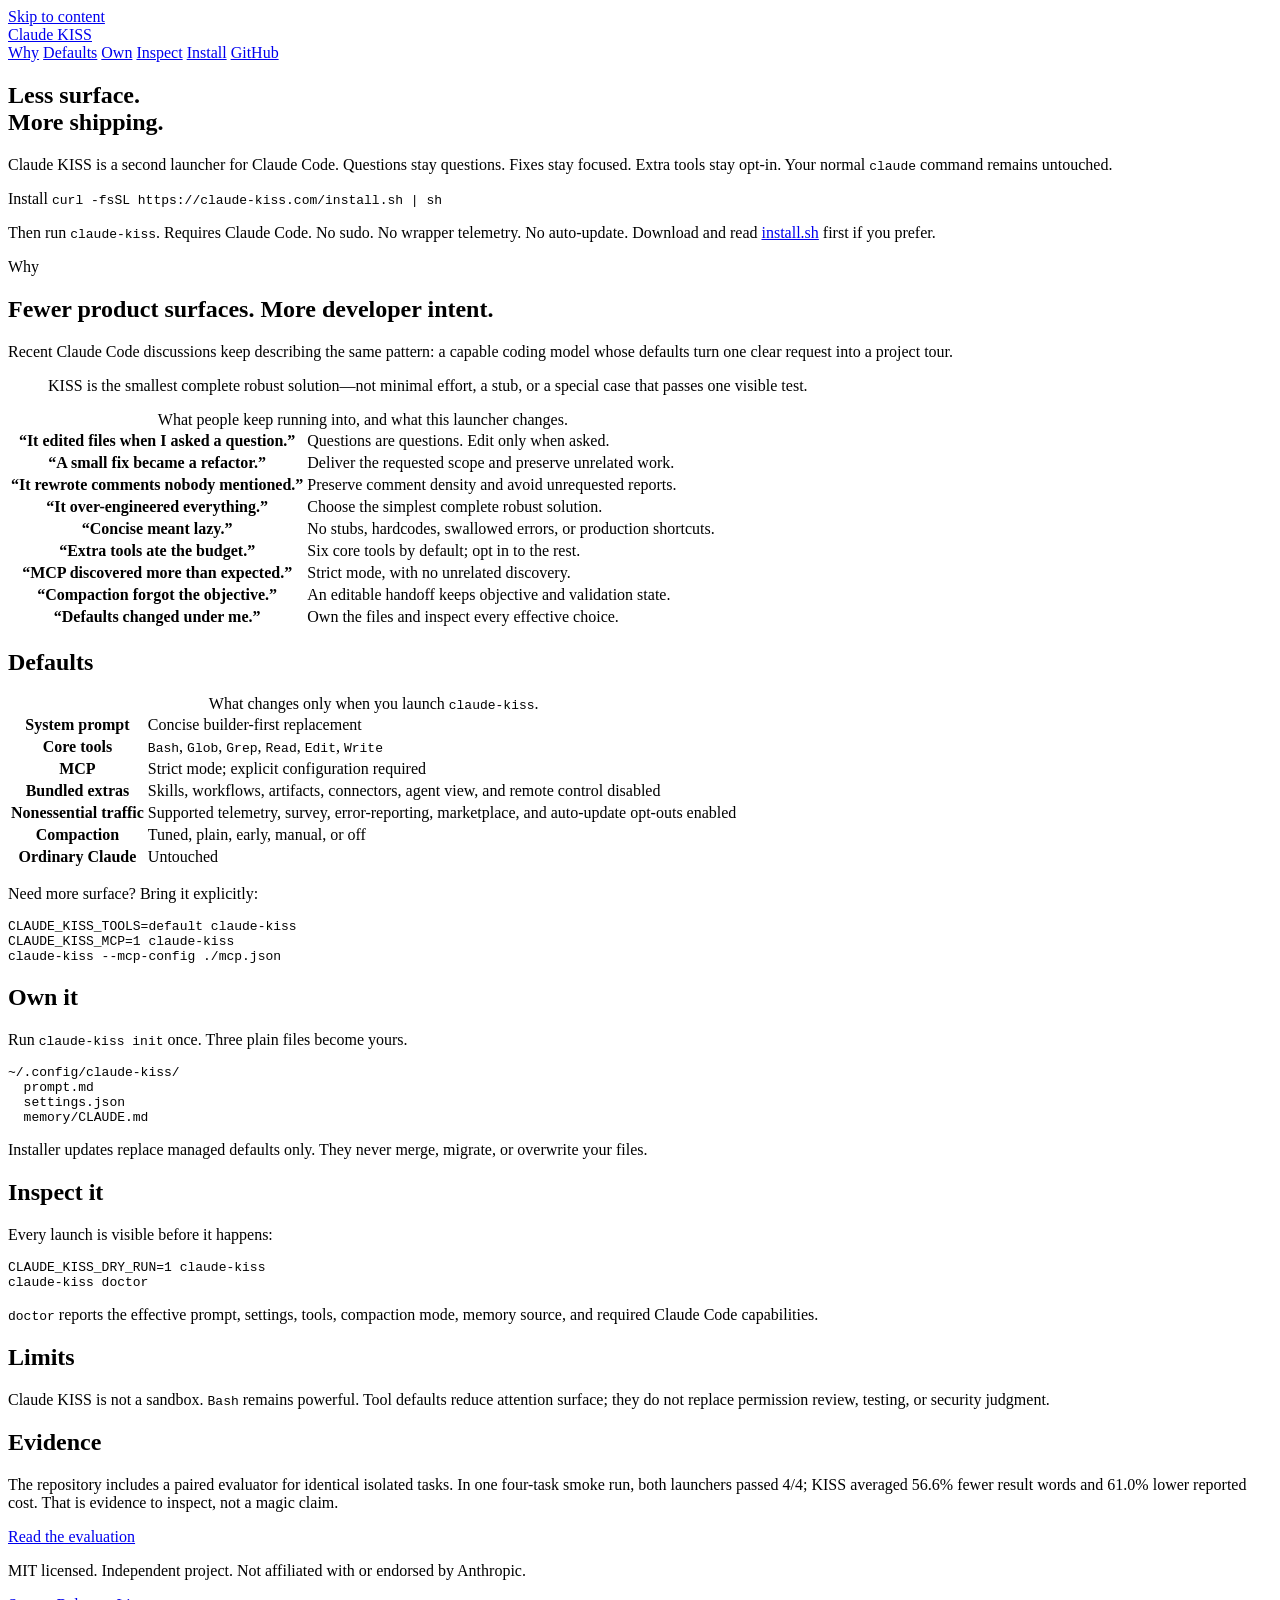
==== public/index.html @ 4e1e72a7 "Split Claude KISS website into its own repository" ====
<!doctype html>
<html lang="en">
<head>
  <meta charset="utf-8">
  <meta name="viewport" content="width=device-width, initial-scale=1">
  <title>Claude KISS — less surface, more shipping</title>
  <meta name="description" content="A transparent second launcher for Claude Code for people tired of scope creep, over-engineering, surprise tools, and vendor noise.">
  <meta name="color-scheme" content="light dark">
  <meta name="theme-color" content="#ffffff">
  <link rel="canonical" href="https://claude-kiss.com/">
  <link rel="icon" href="/favicon.svg" type="image/svg+xml">
  <meta property="og:type" content="website">
  <meta property="og:site_name" content="Claude KISS">
  <meta property="og:title" content="Claude KISS — less surface, more shipping">
  <meta property="og:description" content="Focused coding defaults. Six core tools. Files you own. No vendor noise.">
  <meta property="og:url" content="https://claude-kiss.com/">
  <meta property="og:image" content="https://claude-kiss.com/og.jpg">
  <meta name="twitter:card" content="summary_large_image">
  <meta name="twitter:title" content="Claude KISS — less surface, more shipping">
  <meta name="twitter:description" content="Focused coding defaults. Six core tools. Files you own. No vendor noise.">
  <meta name="twitter:image" content="https://claude-kiss.com/og.jpg">
  <link rel="stylesheet" href="/styles.css">
</head>
<body>
  <a class="skip" href="#main">Skip to content</a>

  <header>
    <a class="wordmark" href="/">Claude&nbsp;KISS</a>
    <nav aria-label="Site">
      <a href="#why">Why</a>
      <a href="#defaults">Defaults</a>
      <a href="#own">Own</a>
      <a href="#inspect">Inspect</a>
      <a href="#install">Install</a>
      <a href="https://github.com/aphoristicartist/claude-kiss">GitHub</a>
    </nav>
  </header>

  <main id="main">
    <section class="hero">
      <h1>Less surface.<br>More shipping.</h1>
      <p>
        Claude KISS is a second launcher for Claude Code. Questions stay questions. Fixes
        stay focused. Extra tools stay opt-in. Your normal <code>claude</code> command
        remains untouched.
      </p>

      <div class="command" id="install">
        <span>Install</span>
        <code>curl -fsSL https://claude-kiss.com/install.sh | sh</code>
      </div>
      <p class="fine">
        Then run <code>claude-kiss</code>. Requires Claude Code. No sudo. No wrapper
        telemetry. No auto-update. Download and read <a href="/install.sh">install.sh</a>
        first if you prefer.
      </p>
    </section>

    <section id="why">
      <p class="label">Why</p>
      <h2>Fewer product surfaces. More developer intent.</h2>
      <p>
        Recent Claude Code discussions keep describing the same pattern: a capable coding
        model whose defaults turn one clear request into a project tour.
      </p>
      <blockquote>
        KISS is the smallest complete robust solution—not minimal effort, a stub, or a
        special case that passes one visible test.
      </blockquote>
      <table>
        <caption>What people keep running into, and what this launcher changes.</caption>
        <tbody>
          <tr><th>“It edited files when I asked a question.”</th><td>Questions are questions. Edit only when asked.</td></tr>
          <tr><th>“A small fix became a refactor.”</th><td>Deliver the requested scope and preserve unrelated work.</td></tr>
          <tr><th>“It rewrote comments nobody mentioned.”</th><td>Preserve comment density and avoid unrequested reports.</td></tr>
          <tr><th>“It over-engineered everything.”</th><td>Choose the simplest complete robust solution.</td></tr>
          <tr><th>“Concise meant lazy.”</th><td>No stubs, hardcodes, swallowed errors, or production shortcuts.</td></tr>
          <tr><th>“Extra tools ate the budget.”</th><td>Six core tools by default; opt in to the rest.</td></tr>
          <tr><th>“MCP discovered more than expected.”</th><td>Strict mode, with no unrelated discovery.</td></tr>
          <tr><th>“Compaction forgot the objective.”</th><td>An editable handoff keeps objective and validation state.</td></tr>
          <tr><th>“Defaults changed under me.”</th><td>Own the files and inspect every effective choice.</td></tr>
        </tbody>
      </table>
    </section>

    <section id="defaults">
      <h2>Defaults</h2>
      <table>
        <caption>What changes only when you launch <code>claude-kiss</code>.</caption>
        <tbody>
          <tr><th>System prompt</th><td>Concise builder-first replacement</td></tr>
          <tr><th>Core tools</th><td><code>Bash</code>, <code>Glob</code>, <code>Grep</code>, <code>Read</code>, <code>Edit</code>, <code>Write</code></td></tr>
          <tr><th>MCP</th><td>Strict mode; explicit configuration required</td></tr>
          <tr><th>Bundled extras</th><td>Skills, workflows, artifacts, connectors, agent view, and remote control disabled</td></tr>
          <tr><th>Nonessential traffic</th><td>Supported telemetry, survey, error-reporting, marketplace, and auto-update opt-outs enabled</td></tr>
          <tr><th>Compaction</th><td>Tuned, plain, early, manual, or off</td></tr>
          <tr><th>Ordinary Claude</th><td>Untouched</td></tr>
        </tbody>
      </table>
      <p>Need more surface? Bring it explicitly:</p>
      <pre><code>CLAUDE_KISS_TOOLS=default claude-kiss
CLAUDE_KISS_MCP=1 claude-kiss
claude-kiss --mcp-config ./mcp.json</code></pre>
    </section>

    <section id="own">
      <h2>Own it</h2>
      <p>Run <code>claude-kiss init</code> once. Three plain files become yours.</p>
      <pre><code>~/.config/claude-kiss/
  prompt.md
  settings.json
  memory/CLAUDE.md</code></pre>
      <p>
        Installer updates replace managed defaults only. They never merge, migrate, or
        overwrite your files.
      </p>
    </section>

    <section id="inspect">
      <h2>Inspect it</h2>
      <p>Every launch is visible before it happens:</p>
      <pre><code>CLAUDE_KISS_DRY_RUN=1 claude-kiss
claude-kiss doctor</code></pre>
      <p>
        <code>doctor</code> reports the effective prompt, settings, tools, compaction mode,
        memory source, and required Claude Code capabilities.
      </p>
    </section>

    <section id="limits">
      <h2>Limits</h2>
      <p>
        Claude KISS is not a sandbox. <code>Bash</code> remains powerful. Tool defaults
        reduce attention surface; they do not replace permission review, testing, or
        security judgment.
      </p>
    </section>

    <section id="evidence">
      <h2>Evidence</h2>
      <p>
        The repository includes a paired evaluator for identical isolated tasks. In one
        four-task smoke run, both launchers passed 4/4; KISS averaged 56.6% fewer result
        words and 61.0% lower reported cost. That is evidence to inspect, not a magic
        claim.
      </p>
      <p><a href="https://github.com/aphoristicartist/claude-kiss/blob/main/evals/RESULTS.md">Read the evaluation</a></p>
    </section>
  </main>

  <footer>
    <p>MIT licensed. Independent project. Not affiliated with or endorsed by Anthropic.</p>
    <nav aria-label="Footer">
      <a href="https://github.com/aphoristicartist/claude-kiss">Source</a>
      <a href="https://github.com/aphoristicartist/claude-kiss/releases">Releases</a>
      <a href="https://github.com/aphoristicartist/claude-kiss/blob/main/LICENSE">License</a>
    </nav>
  </footer>
</body>
</html>
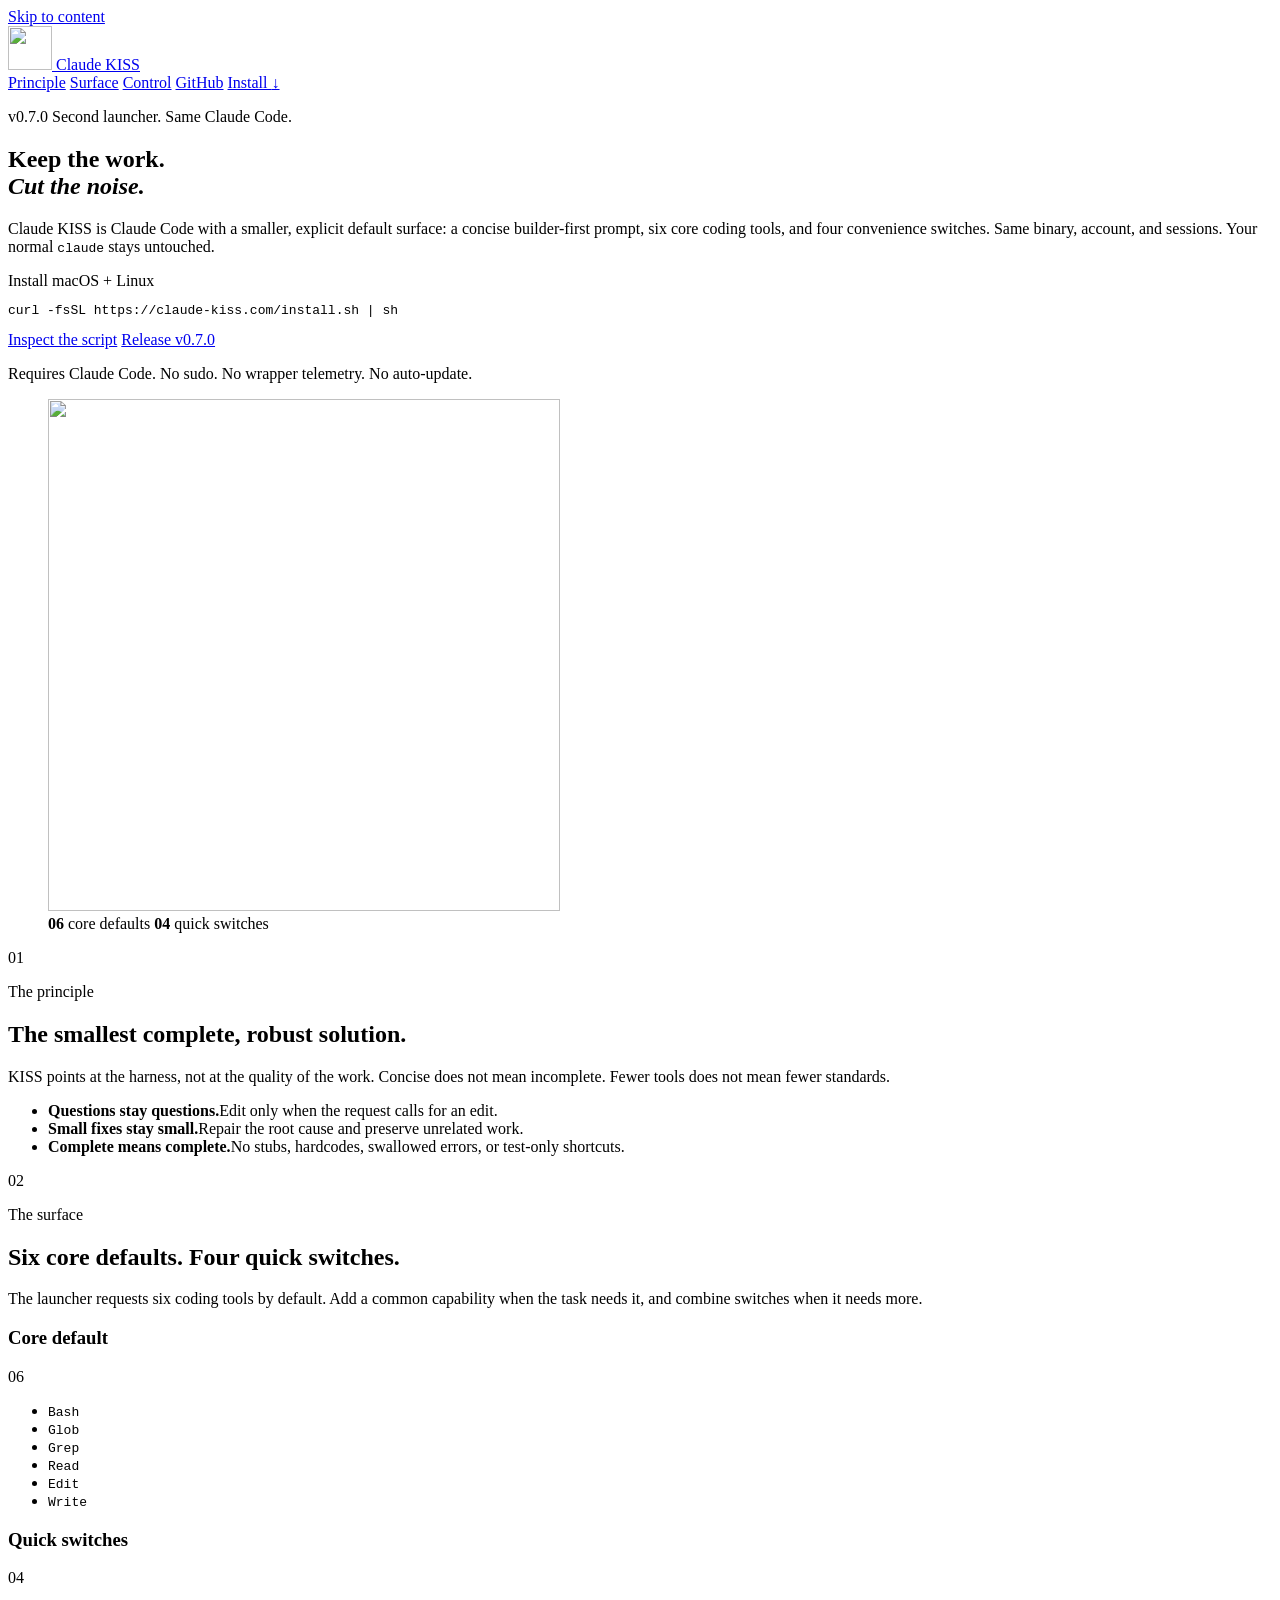
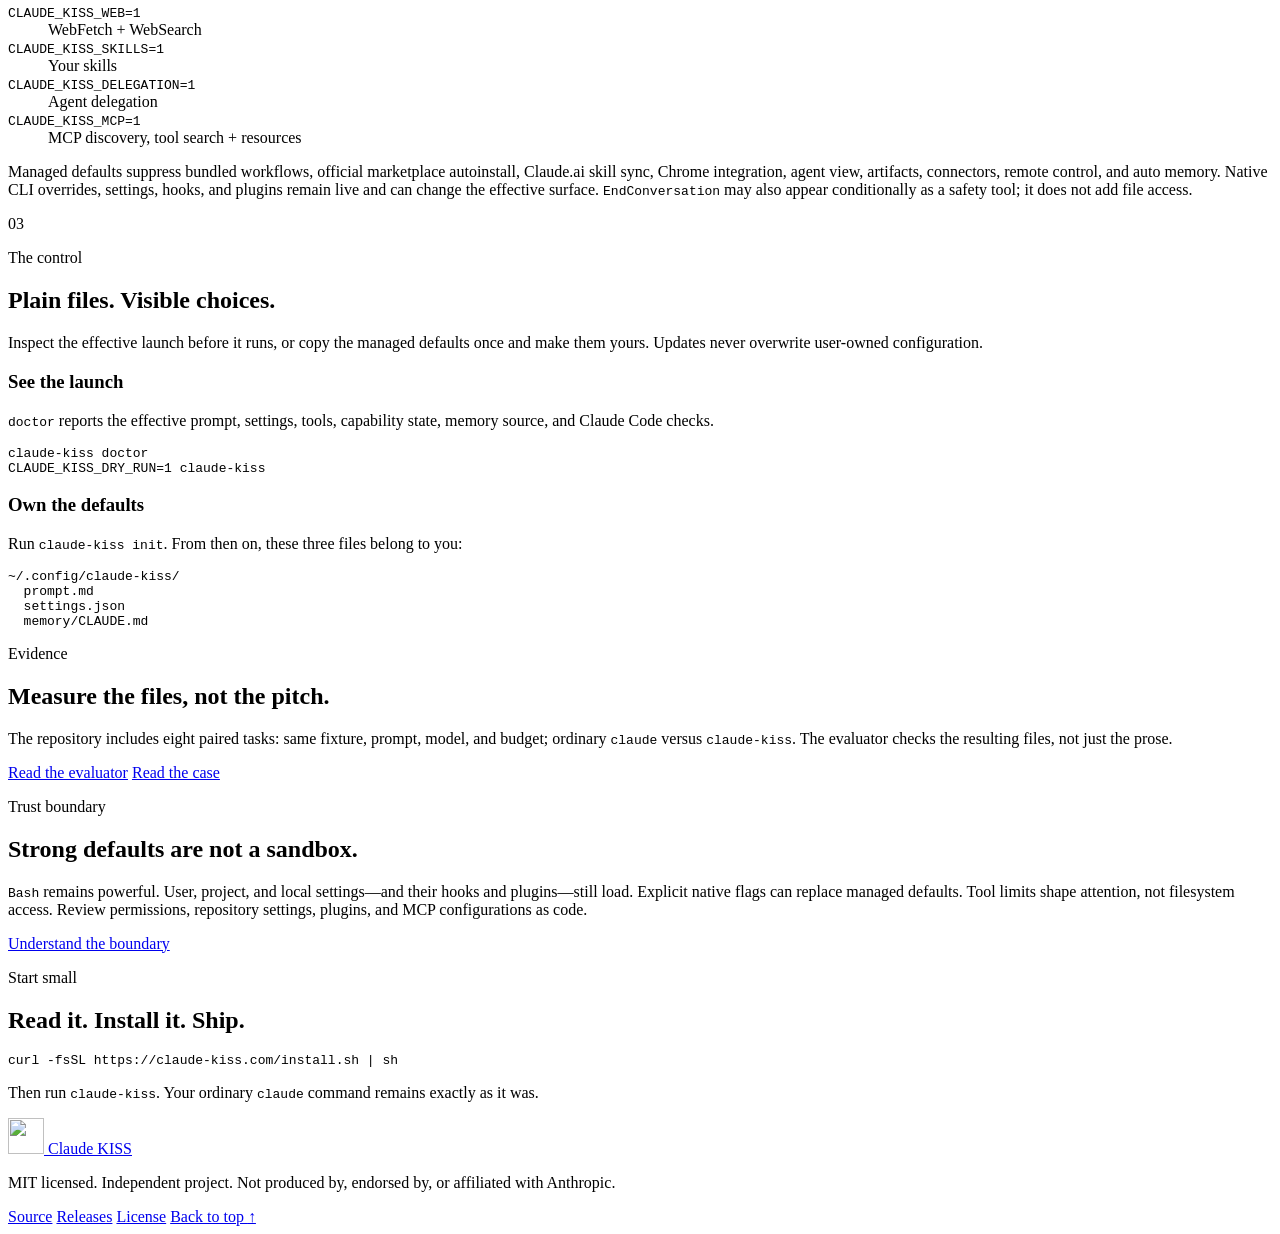
==== commit 33d02eb3: "Redesign the site for v0.7.0" ====
--- a/public/index.html
+++ b/public/index.html
@@ -1,159 +1,247 @@
-<!doctype html>
+<!DOCTYPE html>
 <html lang="en">
 <head>
   <meta charset="utf-8">
   <meta name="viewport" content="width=device-width, initial-scale=1">
-  <title>Claude KISS — less surface, more shipping</title>
-  <meta name="description" content="A transparent second launcher for Claude Code for people tired of scope creep, over-engineering, surprise tools, and vendor noise.">
+  <title>Claude KISS — Claude Code, tuned for people who ship</title>
+  <meta name="description" content="A transparent second launcher for Claude Code: a focused prompt, six core coding tools, four convenience switches, and files you own.">
   <meta name="color-scheme" content="light dark">
-  <meta name="theme-color" content="#ffffff">
+  <meta name="theme-color" content="#f3f0e8" media="(prefers-color-scheme: light)">
+  <meta name="theme-color" content="#11100e" media="(prefers-color-scheme: dark)">
   <link rel="canonical" href="https://claude-kiss.com/">
   <link rel="icon" href="/favicon.svg" type="image/svg+xml">
   <meta property="og:type" content="website">
+  <meta property="og:locale" content="en_US">
   <meta property="og:site_name" content="Claude KISS">
-  <meta property="og:title" content="Claude KISS — less surface, more shipping">
-  <meta property="og:description" content="Focused coding defaults. Six core tools. Files you own. No vendor noise.">
+  <meta property="og:title" content="Claude KISS — keep the work, cut the noise">
+  <meta property="og:description" content="Claude Code with a focused prompt, six core coding tools, and four convenience switches.">
   <meta property="og:url" content="https://claude-kiss.com/">
   <meta property="og:image" content="https://claude-kiss.com/og.jpg">
+  <meta property="og:image:alt" content="Claude KISS. Keep the work. Cut the noise.">
+  <meta property="og:image:width" content="1200">
+  <meta property="og:image:height" content="630">
   <meta name="twitter:card" content="summary_large_image">
-  <meta name="twitter:title" content="Claude KISS — less surface, more shipping">
-  <meta name="twitter:description" content="Focused coding defaults. Six core tools. Files you own. No vendor noise.">
+  <meta name="twitter:title" content="Claude KISS — keep the work, cut the noise">
+  <meta name="twitter:description" content="Claude Code with a focused prompt, six core coding tools, and four convenience switches.">
   <meta name="twitter:image" content="https://claude-kiss.com/og.jpg">
+  <meta name="twitter:image:alt" content="Claude KISS. Keep the work. Cut the noise.">
   <link rel="stylesheet" href="/styles.css">
 </head>
 <body>
-  <a class="skip" href="#main">Skip to content</a>
-
-  <header>
-    <a class="wordmark" href="/">Claude&nbsp;KISS</a>
-    <nav aria-label="Site">
-      <a href="#why">Why</a>
-      <a href="#defaults">Defaults</a>
-      <a href="#own">Own</a>
-      <a href="#inspect">Inspect</a>
-      <a href="#install">Install</a>
+  <a class="skip-link" href="#main">Skip to content</a>
+  <div class="color-rail" aria-hidden="true"><i></i><i></i><i></i></div>
+
+  <header class="site-header">
+    <a class="brand" href="/" aria-label="Claude KISS home">
+      <img src="/mark.svg" alt="" width="44" height="44">
+      <span>Claude KISS</span>
+    </a>
+    <nav aria-label="Primary navigation">
+      <a href="#principle">Principle</a>
+      <a href="#surface">Surface</a>
+      <a href="#control">Control</a>
       <a href="https://github.com/aphoristicartist/claude-kiss">GitHub</a>
+      <a class="nav-install" href="#install">Install <span aria-hidden="true">&#8595;</span></a>
     </nav>
   </header>
 
   <main id="main">
-    <section class="hero">
-      <h1>Less surface.<br>More shipping.</h1>
-      <p>
-        Claude KISS is a second launcher for Claude Code. Questions stay questions. Fixes
-        stay focused. Extra tools stay opt-in. Your normal <code>claude</code> command
-        remains untouched.
-      </p>
-
-      <div class="command" id="install">
-        <span>Install</span>
-        <code>curl -fsSL https://claude-kiss.com/install.sh | sh</code>
-      </div>
-      <p class="fine">
-        Then run <code>claude-kiss</code>. Requires Claude Code. No sudo. No wrapper
-        telemetry. No auto-update. Download and read <a href="/install.sh">install.sh</a>
-        first if you prefer.
-      </p>
-    </section>
-
-    <section id="why">
-      <p class="label">Why</p>
-      <h2>Fewer product surfaces. More developer intent.</h2>
-      <p>
-        Recent Claude Code discussions keep describing the same pattern: a capable coding
-        model whose defaults turn one clear request into a project tour.
-      </p>
-      <blockquote>
-        KISS is the smallest complete robust solution—not minimal effort, a stub, or a
-        special case that passes one visible test.
-      </blockquote>
-      <table>
-        <caption>What people keep running into, and what this launcher changes.</caption>
-        <tbody>
-          <tr><th>“It edited files when I asked a question.”</th><td>Questions are questions. Edit only when asked.</td></tr>
-          <tr><th>“A small fix became a refactor.”</th><td>Deliver the requested scope and preserve unrelated work.</td></tr>
-          <tr><th>“It rewrote comments nobody mentioned.”</th><td>Preserve comment density and avoid unrequested reports.</td></tr>
-          <tr><th>“It over-engineered everything.”</th><td>Choose the simplest complete robust solution.</td></tr>
-          <tr><th>“Concise meant lazy.”</th><td>No stubs, hardcodes, swallowed errors, or production shortcuts.</td></tr>
-          <tr><th>“Extra tools ate the budget.”</th><td>Six core tools by default; opt in to the rest.</td></tr>
-          <tr><th>“MCP discovered more than expected.”</th><td>Strict mode, with no unrelated discovery.</td></tr>
-          <tr><th>“Compaction forgot the objective.”</th><td>An editable handoff keeps objective and validation state.</td></tr>
-          <tr><th>“Defaults changed under me.”</th><td>Own the files and inspect every effective choice.</td></tr>
-        </tbody>
-      </table>
-    </section>
-
-    <section id="defaults">
-      <h2>Defaults</h2>
-      <table>
-        <caption>What changes only when you launch <code>claude-kiss</code>.</caption>
-        <tbody>
-          <tr><th>System prompt</th><td>Concise builder-first replacement</td></tr>
-          <tr><th>Core tools</th><td><code>Bash</code>, <code>Glob</code>, <code>Grep</code>, <code>Read</code>, <code>Edit</code>, <code>Write</code></td></tr>
-          <tr><th>MCP</th><td>Strict mode; explicit configuration required</td></tr>
-          <tr><th>Bundled extras</th><td>Skills, workflows, artifacts, connectors, agent view, and remote control disabled</td></tr>
-          <tr><th>Nonessential traffic</th><td>Supported telemetry, survey, error-reporting, marketplace, and auto-update opt-outs enabled</td></tr>
-          <tr><th>Compaction</th><td>Tuned, plain, early, manual, or off</td></tr>
-          <tr><th>Ordinary Claude</th><td>Untouched</td></tr>
-        </tbody>
-      </table>
-      <p>Need more surface? Bring it explicitly:</p>
-      <pre><code>CLAUDE_KISS_TOOLS=default claude-kiss
-CLAUDE_KISS_MCP=1 claude-kiss
-claude-kiss --mcp-config ./mcp.json</code></pre>
-    </section>
-
-    <section id="own">
-      <h2>Own it</h2>
-      <p>Run <code>claude-kiss init</code> once. Three plain files become yours.</p>
-      <pre><code>~/.config/claude-kiss/
+    <section class="hero" aria-labelledby="hero-title">
+      <div class="hero-copy">
+        <p class="kicker"><span>v0.7.0</span> Second launcher. Same Claude Code.</p>
+        <h1 id="hero-title">Keep the work.<br><em>Cut the noise.</em></h1>
+        <p class="lede">
+          Claude KISS is Claude Code with a smaller, explicit default surface: a concise
+          builder-first prompt, six core coding tools, and four convenience switches.
+          Same binary, account, and sessions. Your normal <code>claude</code> stays untouched.
+        </p>
+
+        <div class="install-card" id="install">
+          <div class="install-heading">
+            <span>Install</span>
+            <span>macOS + Linux</span>
+          </div>
+          <pre tabindex="0" aria-label="Install command"><code>curl -fsSL https://claude-kiss.com/install.sh | sh</code></pre>
+          <div class="install-links">
+            <a href="/install.sh">Inspect the script</a>
+            <a href="https://github.com/aphoristicartist/claude-kiss/releases/tag/v0.7.0">Release v0.7.0</a>
+          </div>
+        </div>
+        <p class="requirements">
+          Requires Claude Code. No sudo. No wrapper telemetry. No auto-update.
+        </p>
+      </div>
+
+      <figure class="hero-system" aria-labelledby="system-caption">
+        <div class="mark-stage" aria-hidden="true">
+          <img src="/mark.svg" alt="" width="512" height="512">
+        </div>
+        <figcaption id="system-caption">
+          <span><strong>06</strong> core defaults</span>
+          <span><strong>04</strong> quick switches</span>
+        </figcaption>
+      </figure>
+    </section>
+
+    <section class="indexed-section principle" id="principle" aria-labelledby="principle-title">
+      <p class="section-number" aria-hidden="true">01</p>
+      <div class="section-body">
+        <p class="eyebrow">The principle</p>
+        <h2 id="principle-title">The smallest complete, robust solution.</h2>
+        <p class="section-intro">
+          KISS points at the harness, not at the quality of the work. Concise does not mean
+          incomplete. Fewer tools does not mean fewer standards.
+        </p>
+        <ul class="principle-list">
+          <li><strong>Questions stay questions.</strong><span>Edit only when the request calls for an edit.</span></li>
+          <li><strong>Small fixes stay small.</strong><span>Repair the root cause and preserve unrelated work.</span></li>
+          <li><strong>Complete means complete.</strong><span>No stubs, hardcodes, swallowed errors, or test-only shortcuts.</span></li>
+        </ul>
+      </div>
+    </section>
+
+    <section class="indexed-section surface" id="surface" aria-labelledby="surface-title">
+      <p class="section-number" aria-hidden="true">02</p>
+      <div class="section-body">
+        <p class="eyebrow">The surface</p>
+        <h2 id="surface-title">Six core defaults. Four quick switches.</h2>
+        <p class="section-intro">
+          The launcher requests six coding tools by default. Add a common capability when
+          the task needs it, and combine switches when it needs more.
+        </p>
+
+        <div class="surface-grid">
+          <article class="tool-panel">
+            <header>
+              <h3>Core default</h3>
+              <span>06</span>
+            </header>
+            <ul class="tool-list">
+              <li><code>Bash</code></li>
+              <li><code>Glob</code></li>
+              <li><code>Grep</code></li>
+              <li><code>Read</code></li>
+              <li><code>Edit</code></li>
+              <li><code>Write</code></li>
+            </ul>
+          </article>
+
+          <article class="capability-panel">
+            <header>
+              <h3>Quick switches</h3>
+              <span>04</span>
+            </header>
+            <dl class="capability-list">
+              <div>
+                <dt><code>CLAUDE_KISS_WEB=1</code></dt>
+                <dd>WebFetch + WebSearch</dd>
+              </div>
+              <div>
+                <dt><code>CLAUDE_KISS_SKILLS=1</code></dt>
+                <dd>Your skills</dd>
+              </div>
+              <div>
+                <dt><code>CLAUDE_KISS_DELEGATION=1</code></dt>
+                <dd>Agent delegation</dd>
+              </div>
+              <div>
+                <dt><code>CLAUDE_KISS_MCP=1</code></dt>
+                <dd>MCP discovery, tool search + resources</dd>
+              </div>
+            </dl>
+          </article>
+        </div>
+
+        <p class="surface-note">
+          Managed defaults suppress bundled workflows, official marketplace autoinstall,
+          Claude.ai skill sync, Chrome integration, agent view, artifacts, connectors, remote
+          control, and auto memory. Native CLI
+          overrides, settings, hooks, and plugins remain live and can change the effective
+          surface. <code>EndConversation</code> may also appear conditionally as a safety tool;
+          it does not add file access.
+        </p>
+      </div>
+    </section>
+
+    <section class="indexed-section control" id="control" aria-labelledby="control-title">
+      <p class="section-number" aria-hidden="true">03</p>
+      <div class="section-body">
+        <p class="eyebrow">The control</p>
+        <h2 id="control-title">Plain files. Visible choices.</h2>
+        <p class="section-intro">
+          Inspect the effective launch before it runs, or copy the managed defaults once and
+          make them yours. Updates never overwrite user-owned configuration.
+        </p>
+
+        <div class="control-grid">
+          <article>
+            <span class="shape circle" aria-hidden="true"></span>
+            <h3>See the launch</h3>
+            <p><code>doctor</code> reports the effective prompt, settings, tools, capability state, memory source, and Claude Code checks.</p>
+            <pre tabindex="0" aria-label="Inspection commands"><code>claude-kiss doctor
+CLAUDE_KISS_DRY_RUN=1 claude-kiss</code></pre>
+          </article>
+          <article>
+            <span class="shape square" aria-hidden="true"></span>
+            <h3>Own the defaults</h3>
+            <p>Run <code>claude-kiss init</code>. From then on, these three files belong to you:</p>
+            <pre tabindex="0" aria-label="User configuration paths"><code>~/.config/claude-kiss/
   prompt.md
   settings.json
   memory/CLAUDE.md</code></pre>
-      <p>
-        Installer updates replace managed defaults only. They never merge, migrate, or
-        overwrite your files.
-      </p>
-    </section>
-
-    <section id="inspect">
-      <h2>Inspect it</h2>
-      <p>Every launch is visible before it happens:</p>
-      <pre><code>CLAUDE_KISS_DRY_RUN=1 claude-kiss
-claude-kiss doctor</code></pre>
-      <p>
-        <code>doctor</code> reports the effective prompt, settings, tools, compaction mode,
-        memory source, and required Claude Code capabilities.
-      </p>
-    </section>
-
-    <section id="limits">
-      <h2>Limits</h2>
-      <p>
-        Claude KISS is not a sandbox. <code>Bash</code> remains powerful. Tool defaults
-        reduce attention surface; they do not replace permission review, testing, or
-        security judgment.
-      </p>
-    </section>
-
-    <section id="evidence">
-      <h2>Evidence</h2>
-      <p>
-        The repository includes a paired evaluator for identical isolated tasks. In one
-        four-task smoke run, both launchers passed 4/4; KISS averaged 56.6% fewer result
-        words and 61.0% lower reported cost. That is evidence to inspect, not a magic
-        claim.
-      </p>
-      <p><a href="https://github.com/aphoristicartist/claude-kiss/blob/main/evals/RESULTS.md">Read the evaluation</a></p>
+          </article>
+        </div>
+      </div>
+    </section>
+
+    <section class="proof-grid" aria-label="Evidence and limits">
+      <article class="proof" id="evidence">
+        <p class="eyebrow">Evidence</p>
+        <h2>Measure the files, not the pitch.</h2>
+        <p>
+          The repository includes eight paired tasks: same fixture, prompt, model, and budget;
+          ordinary <code>claude</code> versus <code>claude-kiss</code>. The evaluator checks the
+          resulting files, not just the prose.
+        </p>
+        <p class="text-links">
+          <a href="https://github.com/aphoristicartist/claude-kiss/blob/main/evals/run_evals.py">Read the evaluator</a>
+          <a href="https://github.com/aphoristicartist/claude-kiss/blob/main/WHY.md">Read the case</a>
+        </p>
+      </article>
+      <article class="limits" id="limits">
+        <p class="eyebrow">Trust boundary</p>
+        <h2>Strong defaults are not a sandbox.</h2>
+        <p>
+          <code>Bash</code> remains powerful. User, project, and local settings—and their
+          hooks and plugins—still load. Explicit native flags can replace managed defaults.
+          Tool limits shape attention, not filesystem access. Review permissions, repository
+          settings, plugins, and MCP configurations as code.
+        </p>
+        <p><a href="https://github.com/aphoristicartist/claude-kiss#trust-boundary">Understand the boundary</a></p>
+      </article>
+    </section>
+
+    <section class="final-install" aria-labelledby="final-install-title">
+      <p class="eyebrow">Start small</p>
+      <h2 id="final-install-title">Read it. Install it. Ship.</h2>
+      <pre tabindex="0" aria-label="Install command"><code>curl -fsSL https://claude-kiss.com/install.sh | sh</code></pre>
+      <p>Then run <code>claude-kiss</code>. Your ordinary <code>claude</code> command remains exactly as it was.</p>
     </section>
   </main>
 
-  <footer>
-    <p>MIT licensed. Independent project. Not affiliated with or endorsed by Anthropic.</p>
-    <nav aria-label="Footer">
+  <footer class="site-footer">
+    <div>
+      <a class="brand footer-brand" href="/" aria-label="Claude KISS home">
+        <img src="/mark.svg" alt="" width="36" height="36">
+        <span>Claude KISS</span>
+      </a>
+      <p>MIT licensed. Independent project. Not produced by, endorsed by, or affiliated with Anthropic.</p>
+    </div>
+    <nav aria-label="Footer navigation">
       <a href="https://github.com/aphoristicartist/claude-kiss">Source</a>
       <a href="https://github.com/aphoristicartist/claude-kiss/releases">Releases</a>
       <a href="https://github.com/aphoristicartist/claude-kiss/blob/main/LICENSE">License</a>
+      <a href="#main">Back to top <span aria-hidden="true">&#8593;</span></a>
     </nav>
   </footer>
 </body>
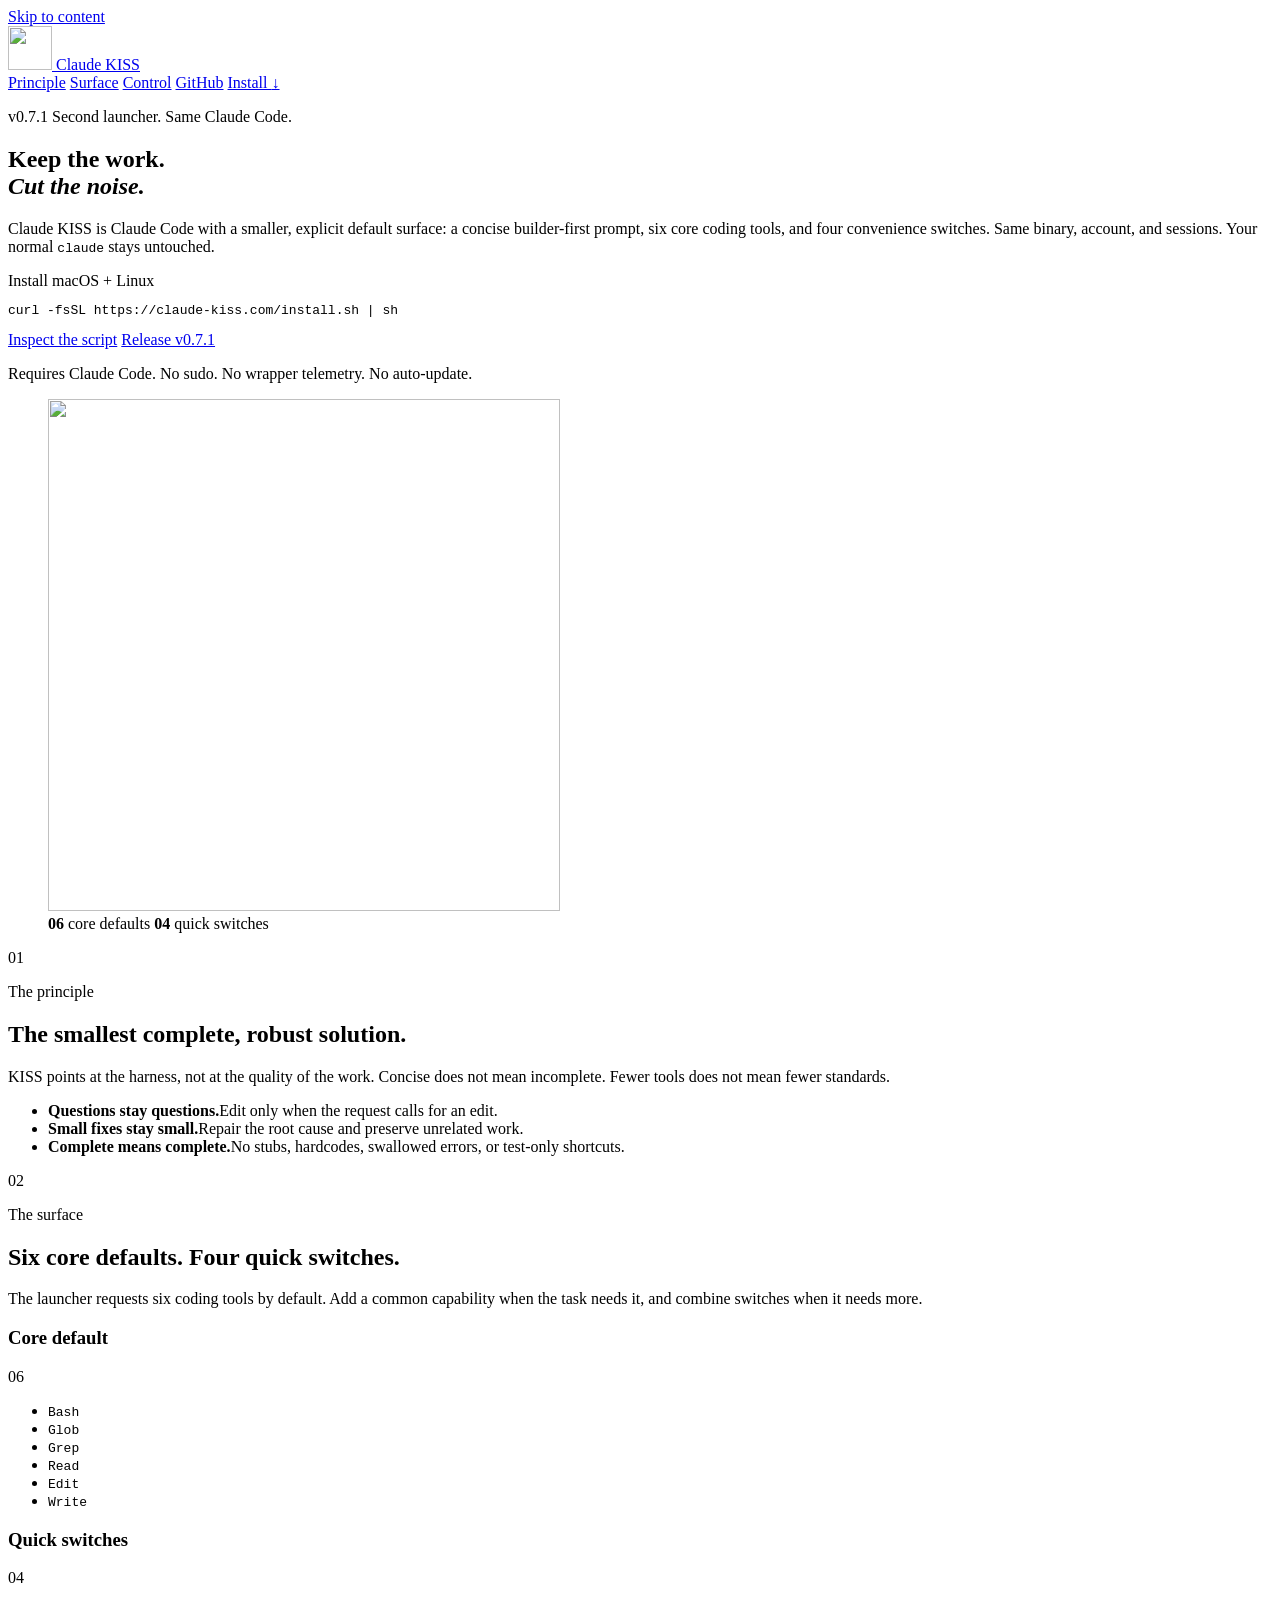
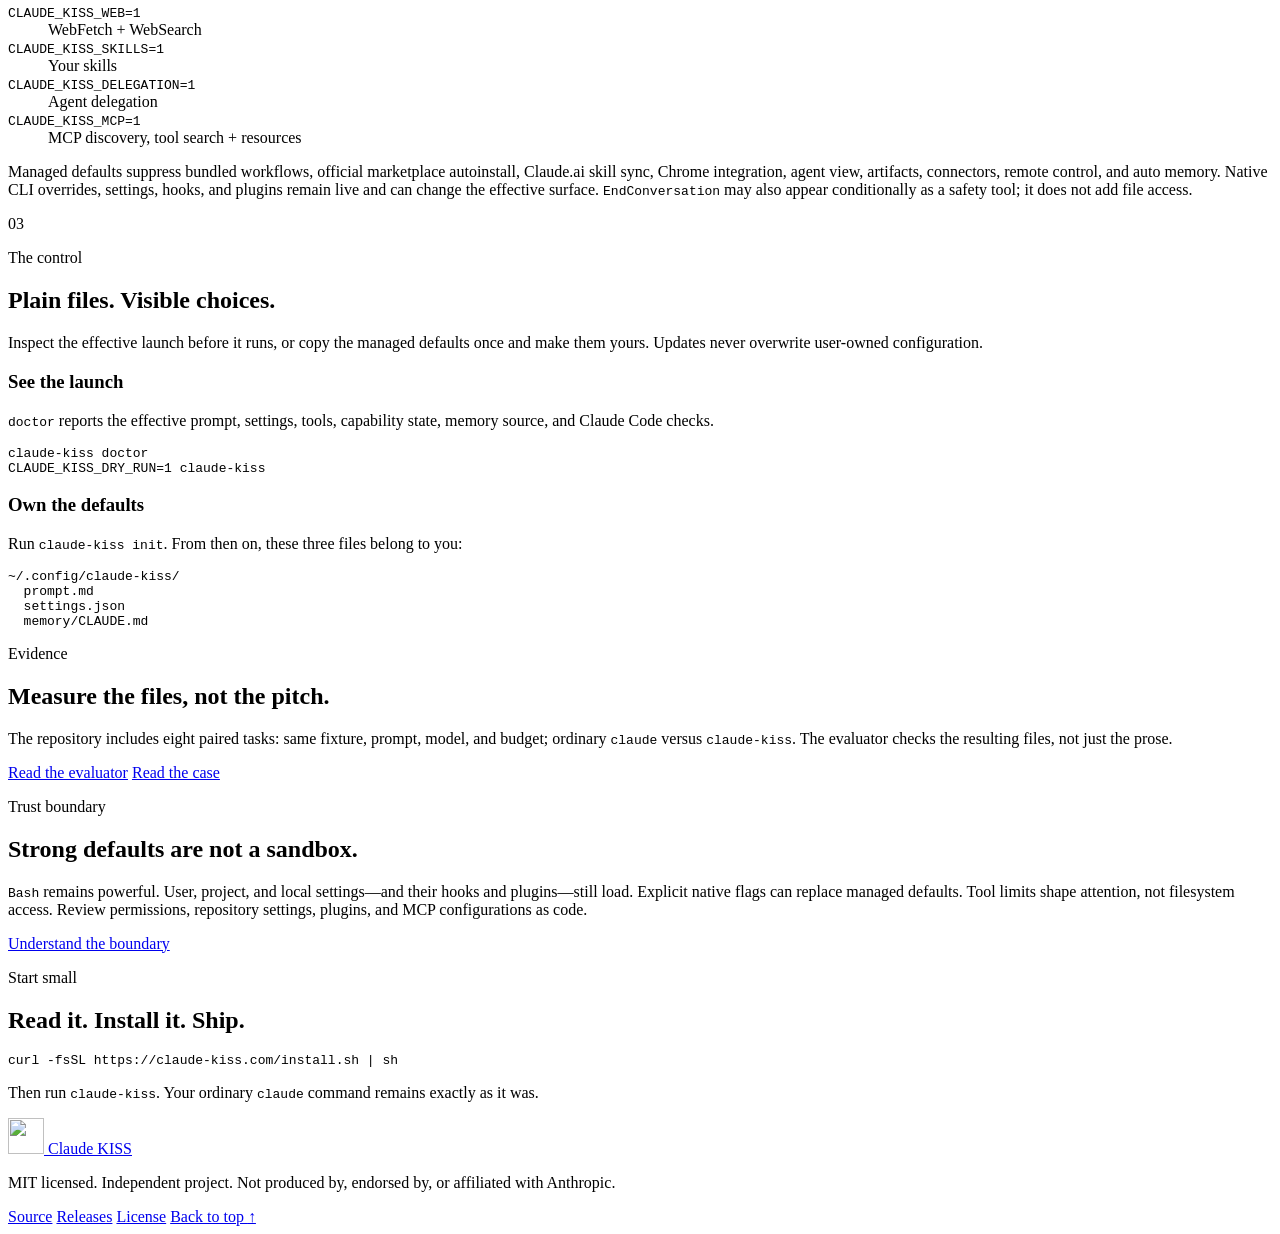
==== commit 56b223cf: "Point the site at v0.7.1" ====
--- a/public/index.html
+++ b/public/index.html
@@ -48,7 +48,7 @@
   <main id="main">
     <section class="hero" aria-labelledby="hero-title">
       <div class="hero-copy">
-        <p class="kicker"><span>v0.7.0</span> Second launcher. Same Claude Code.</p>
+        <p class="kicker"><span>v0.7.1</span> Second launcher. Same Claude Code.</p>
         <h1 id="hero-title">Keep the work.<br><em>Cut the noise.</em></h1>
         <p class="lede">
           Claude KISS is Claude Code with a smaller, explicit default surface: a concise
@@ -64,7 +64,7 @@
           <pre tabindex="0" aria-label="Install command"><code>curl -fsSL https://claude-kiss.com/install.sh | sh</code></pre>
           <div class="install-links">
             <a href="/install.sh">Inspect the script</a>
-            <a href="https://github.com/aphoristicartist/claude-kiss/releases/tag/v0.7.0">Release v0.7.0</a>
+            <a href="https://github.com/aphoristicartist/claude-kiss/releases/tag/v0.7.1">Release v0.7.1</a>
           </div>
         </div>
         <p class="requirements">
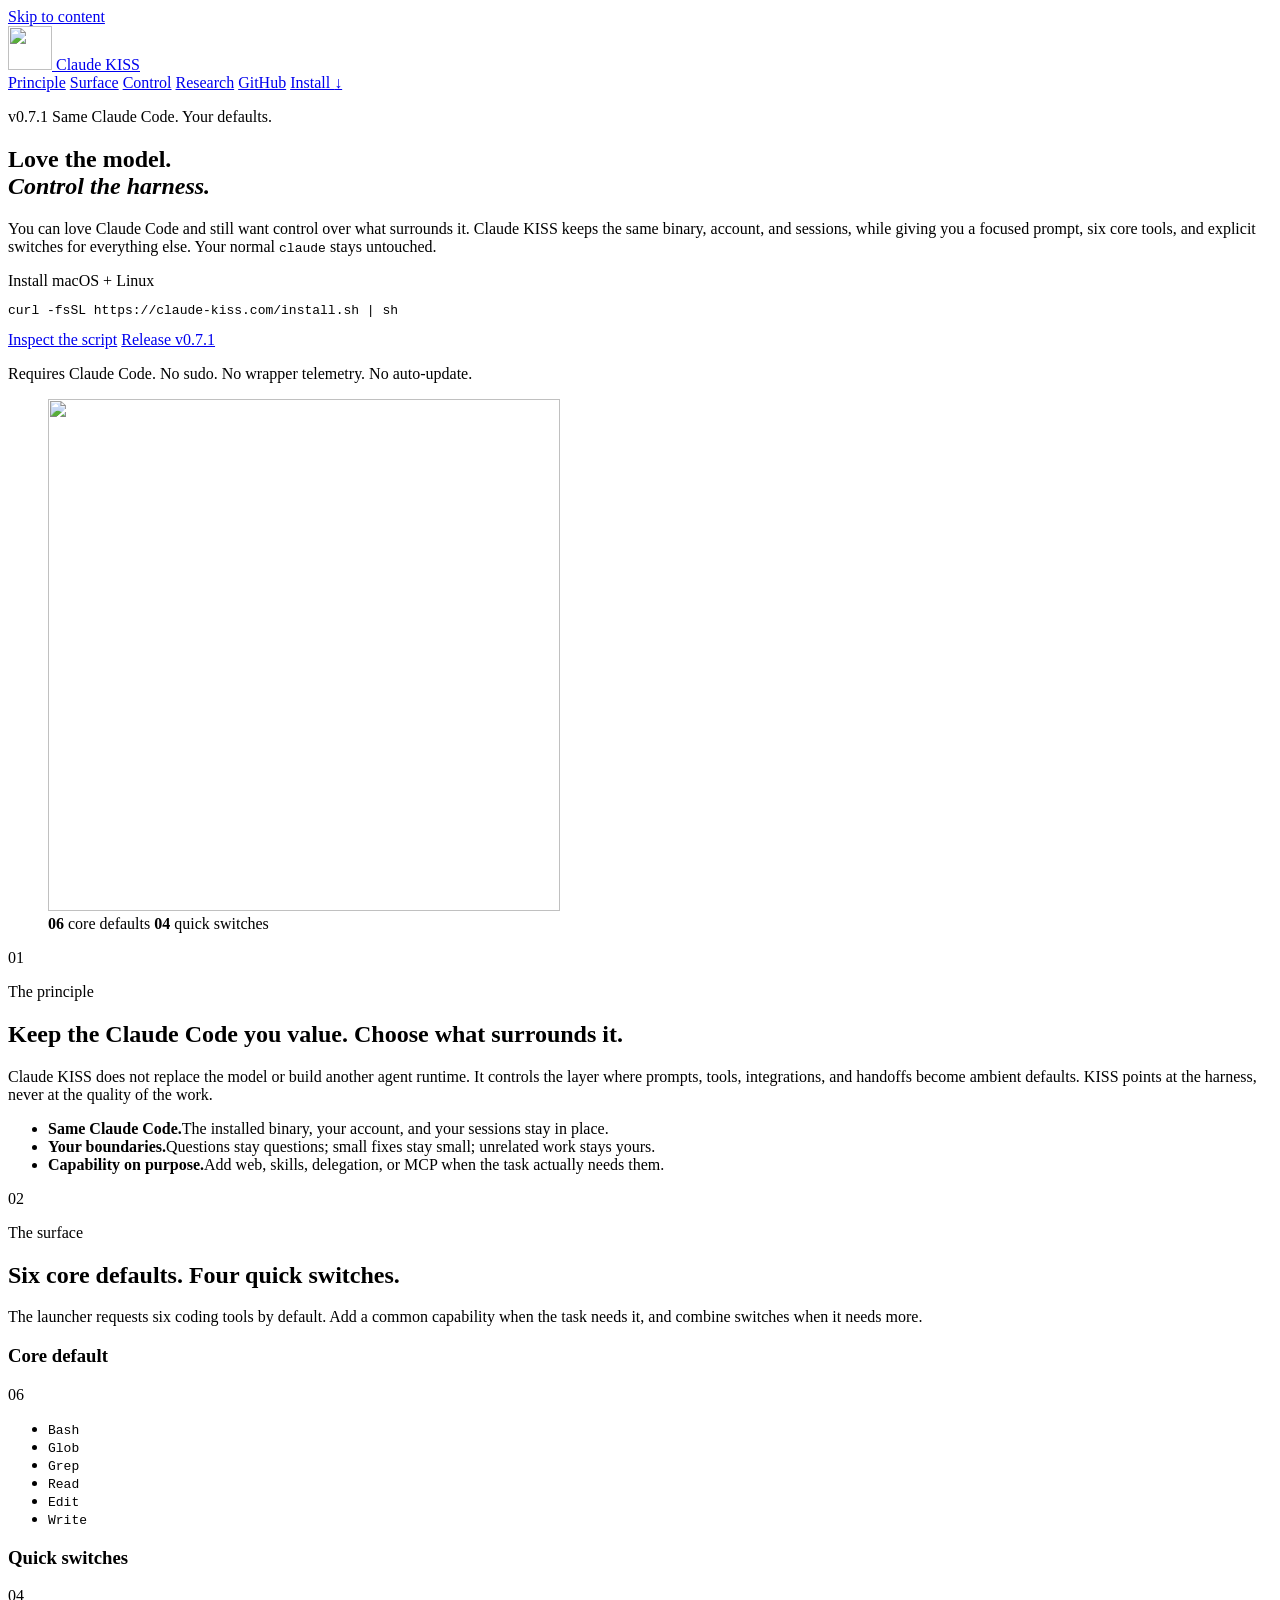
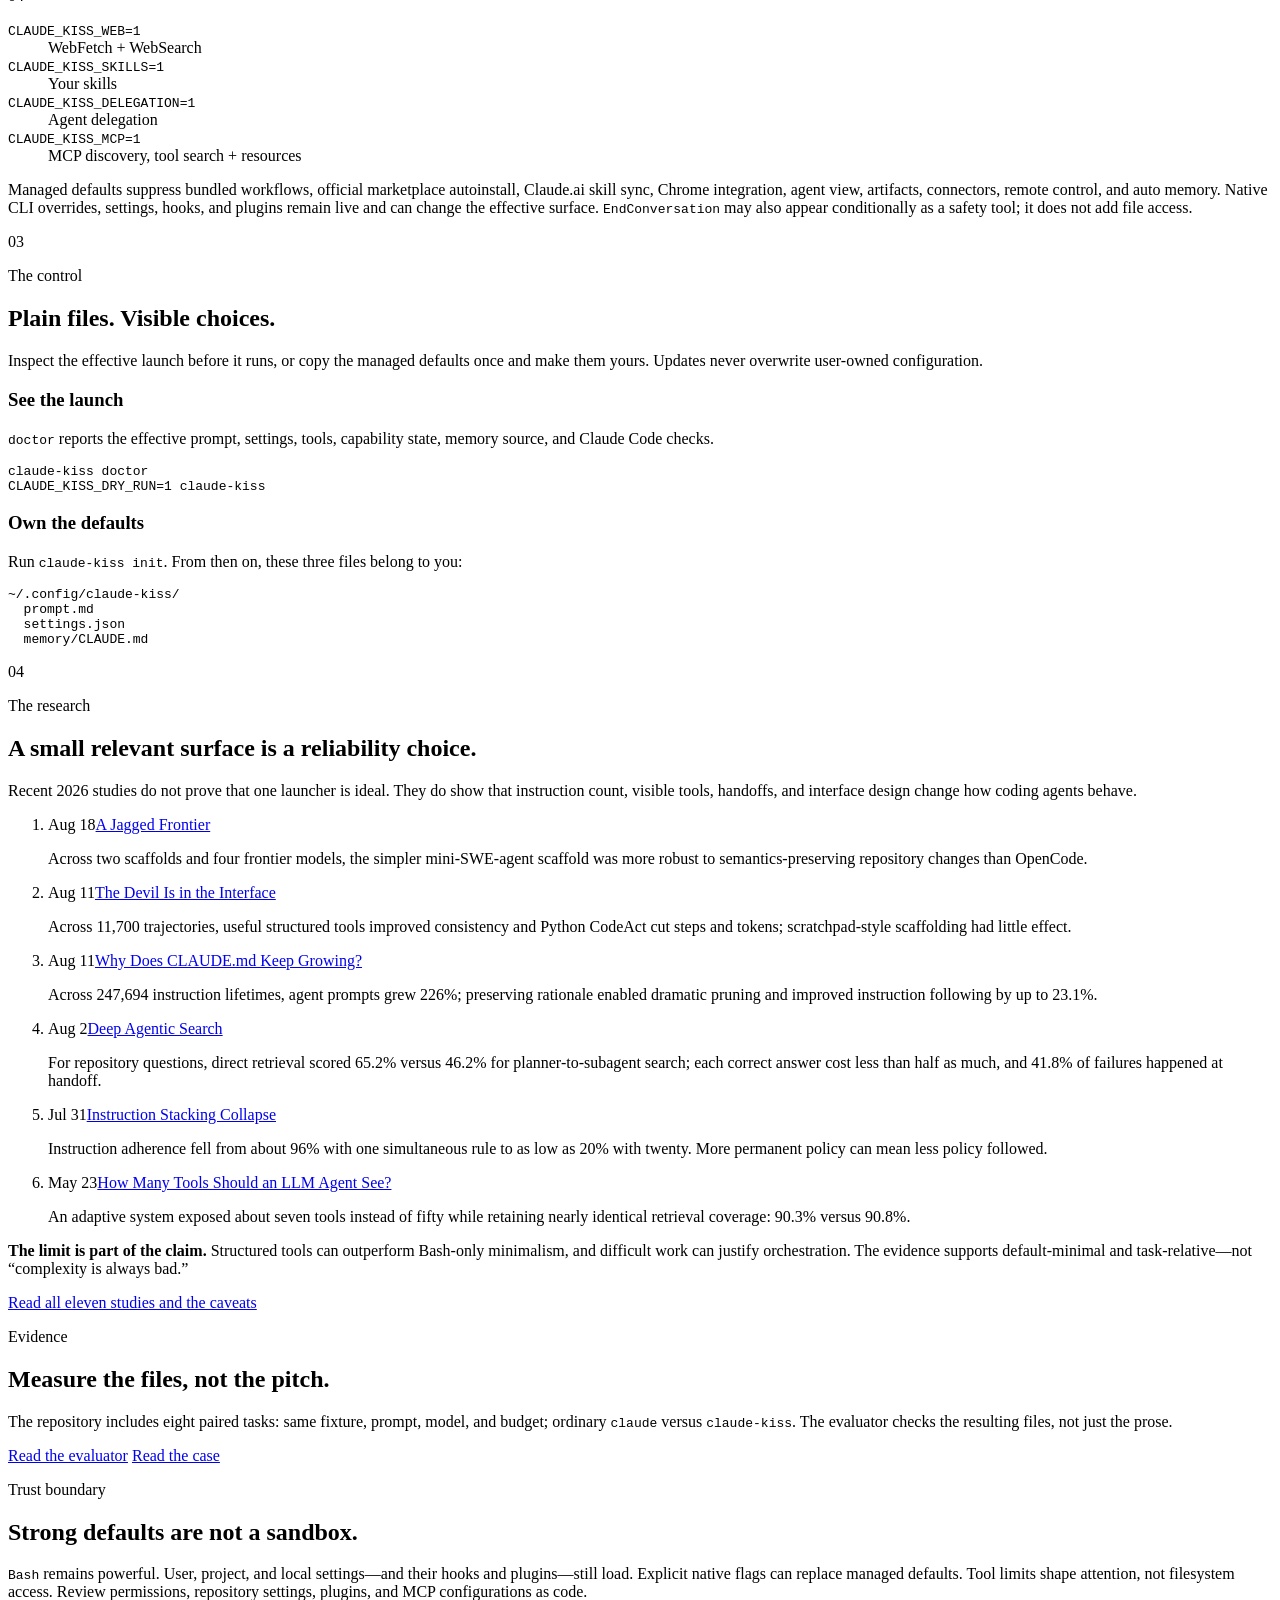
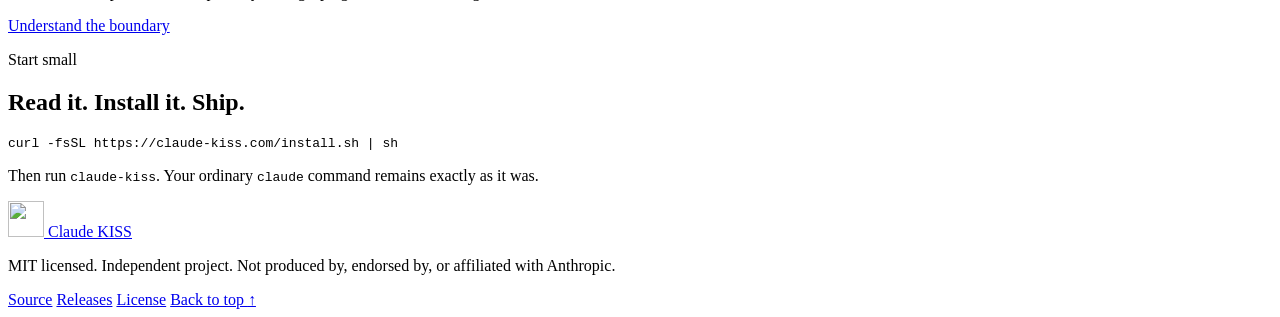
==== commit b00ea226: "Refresh brand and add research-backed positioning" ====
--- a/public/index.html
+++ b/public/index.html
@@ -3,8 +3,8 @@
 <head>
   <meta charset="utf-8">
   <meta name="viewport" content="width=device-width, initial-scale=1">
-  <title>Claude KISS — Claude Code, tuned for people who ship</title>
-  <meta name="description" content="A transparent second launcher for Claude Code: a focused prompt, six core coding tools, four convenience switches, and files you own.">
+  <title>Claude KISS — love the model, control the harness</title>
+  <meta name="description" content="Keep the Claude Code you love while controlling its prompt, tools, integrations, and delegation with transparent, task-sized defaults.">
   <meta name="color-scheme" content="light dark">
   <meta name="theme-color" content="#f3f0e8" media="(prefers-color-scheme: light)">
   <meta name="theme-color" content="#11100e" media="(prefers-color-scheme: dark)">
@@ -13,18 +13,18 @@
   <meta property="og:type" content="website">
   <meta property="og:locale" content="en_US">
   <meta property="og:site_name" content="Claude KISS">
-  <meta property="og:title" content="Claude KISS — keep the work, cut the noise">
-  <meta property="og:description" content="Claude Code with a focused prompt, six core coding tools, and four convenience switches.">
+  <meta property="og:title" content="Claude KISS — love the model, control the harness">
+  <meta property="og:description" content="The same Claude Code, with a focused prompt, six core tools, and capability you add when the task needs it.">
   <meta property="og:url" content="https://claude-kiss.com/">
   <meta property="og:image" content="https://claude-kiss.com/og.jpg">
-  <meta property="og:image:alt" content="Claude KISS. Keep the work. Cut the noise.">
+  <meta property="og:image:alt" content="Claude KISS. Love the model. Control the harness.">
   <meta property="og:image:width" content="1200">
   <meta property="og:image:height" content="630">
   <meta name="twitter:card" content="summary_large_image">
-  <meta name="twitter:title" content="Claude KISS — keep the work, cut the noise">
-  <meta name="twitter:description" content="Claude Code with a focused prompt, six core coding tools, and four convenience switches.">
+  <meta name="twitter:title" content="Claude KISS — love the model, control the harness">
+  <meta name="twitter:description" content="The same Claude Code, with a focused prompt, six core tools, and capability you add when the task needs it.">
   <meta name="twitter:image" content="https://claude-kiss.com/og.jpg">
-  <meta name="twitter:image:alt" content="Claude KISS. Keep the work. Cut the noise.">
+  <meta name="twitter:image:alt" content="Claude KISS. Love the model. Control the harness.">
   <link rel="stylesheet" href="/styles.css">
 </head>
 <body>
@@ -40,6 +40,7 @@
       <a href="#principle">Principle</a>
       <a href="#surface">Surface</a>
       <a href="#control">Control</a>
+      <a href="#research">Research</a>
       <a href="https://github.com/aphoristicartist/claude-kiss">GitHub</a>
       <a class="nav-install" href="#install">Install <span aria-hidden="true">&#8595;</span></a>
     </nav>
@@ -48,12 +49,13 @@
   <main id="main">
     <section class="hero" aria-labelledby="hero-title">
       <div class="hero-copy">
-        <p class="kicker"><span>v0.7.1</span> Second launcher. Same Claude Code.</p>
-        <h1 id="hero-title">Keep the work.<br><em>Cut the noise.</em></h1>
+        <p class="kicker"><span>v0.7.1</span> Same Claude Code. Your defaults.</p>
+        <h1 id="hero-title">Love the model.<br><em>Control the harness.</em></h1>
         <p class="lede">
-          Claude KISS is Claude Code with a smaller, explicit default surface: a concise
-          builder-first prompt, six core coding tools, and four convenience switches.
-          Same binary, account, and sessions. Your normal <code>claude</code> stays untouched.
+          You can love Claude Code and still want control over what surrounds it. Claude KISS
+          keeps the same binary, account, and sessions, while giving you a focused prompt, six
+          core tools, and explicit switches for everything else. Your normal <code>claude</code>
+          stays untouched.
         </p>
 
         <div class="install-card" id="install">
@@ -87,15 +89,16 @@
       <p class="section-number" aria-hidden="true">01</p>
       <div class="section-body">
         <p class="eyebrow">The principle</p>
-        <h2 id="principle-title">The smallest complete, robust solution.</h2>
-        <p class="section-intro">
-          KISS points at the harness, not at the quality of the work. Concise does not mean
-          incomplete. Fewer tools does not mean fewer standards.
+        <h2 id="principle-title">Keep the Claude Code you value. Choose what surrounds it.</h2>
+        <p class="section-intro">
+          Claude KISS does not replace the model or build another agent runtime. It controls
+          the layer where prompts, tools, integrations, and handoffs become ambient defaults.
+          KISS points at the harness, never at the quality of the work.
         </p>
         <ul class="principle-list">
-          <li><strong>Questions stay questions.</strong><span>Edit only when the request calls for an edit.</span></li>
-          <li><strong>Small fixes stay small.</strong><span>Repair the root cause and preserve unrelated work.</span></li>
-          <li><strong>Complete means complete.</strong><span>No stubs, hardcodes, swallowed errors, or test-only shortcuts.</span></li>
+          <li><strong>Same Claude Code.</strong><span>The installed binary, your account, and your sessions stay in place.</span></li>
+          <li><strong>Your boundaries.</strong><span>Questions stay questions; small fixes stay small; unrelated work stays yours.</span></li>
+          <li><strong>Capability on purpose.</strong><span>Add web, skills, delegation, or MCP when the task actually needs them.</span></li>
         </ul>
       </div>
     </section>
@@ -190,6 +193,51 @@
   settings.json
   memory/CLAUDE.md</code></pre>
           </article>
+        </div>
+      </div>
+    </section>
+
+    <section class="indexed-section research" id="research" aria-labelledby="research-title">
+      <p class="section-number" aria-hidden="true">04</p>
+      <div class="section-body">
+        <p class="eyebrow">The research</p>
+        <h2 id="research-title">A small relevant surface is a reliability choice.</h2>
+        <p class="section-intro">
+          Recent 2026 studies do not prove that one launcher is ideal. They do show that
+          instruction count, visible tools, handoffs, and interface design change how coding
+          agents behave.
+        </p>
+
+        <ol class="research-list">
+          <li>
+            <div><time datetime="2026-08-18">Aug 18</time><a href="https://arxiv.org/abs/2608.18389">A Jagged Frontier</a></div>
+            <p>Across two scaffolds and four frontier models, the simpler mini-SWE-agent scaffold was more robust to semantics-preserving repository changes than OpenCode.</p>
+          </li>
+          <li>
+            <div><time datetime="2026-08-11">Aug 11</time><a href="https://arxiv.org/abs/2608.11386">The Devil Is in the Interface</a></div>
+            <p>Across 11,700 trajectories, useful structured tools improved consistency and Python CodeAct cut steps and tokens; scratchpad-style scaffolding had little effect.</p>
+          </li>
+          <li>
+            <div><time datetime="2026-08-11">Aug 11</time><a href="https://arxiv.org/abs/2608.11095">Why Does CLAUDE.md Keep Growing?</a></div>
+            <p>Across 247,694 instruction lifetimes, agent prompts grew 226%; preserving rationale enabled dramatic pruning and improved instruction following by up to 23.1%.</p>
+          </li>
+          <li>
+            <div><time datetime="2026-08-02">Aug 2</time><a href="https://arxiv.org/abs/2608.01507">Deep Agentic Search</a></div>
+            <p>For repository questions, direct retrieval scored 65.2% versus 46.2% for planner-to-subagent search; each correct answer cost less than half as much, and 41.8% of failures happened at handoff.</p>
+          </li>
+          <li>
+            <div><time datetime="2026-07-31">Jul 31</time><a href="https://arxiv.org/abs/2608.02639">Instruction Stacking Collapse</a></div>
+            <p>Instruction adherence fell from about 96% with one simultaneous rule to as low as 20% with twenty. More permanent policy can mean less policy followed.</p>
+          </li>
+          <li>
+            <div><time datetime="2026-05-23">May 23</time><a href="https://arxiv.org/abs/2605.24660">How Many Tools Should an LLM Agent See?</a></div>
+            <p>An adaptive system exposed about seven tools instead of fifty while retaining nearly identical retrieval coverage: 90.3% versus 90.8%.</p>
+          </li>
+        </ol>
+
+        <div class="research-limit">
+          <p><strong>The limit is part of the claim.</strong> Structured tools can outperform Bash-only minimalism, and difficult work can justify orchestration. The evidence supports default-minimal and task-relative—not “complexity is always bad.”</p>
+          <a href="https://github.com/aphoristicartist/claude-kiss/blob/main/WHY.md#what-recent-research-says">Read all eleven studies and the caveats</a>
         </div>
       </div>
     </section>
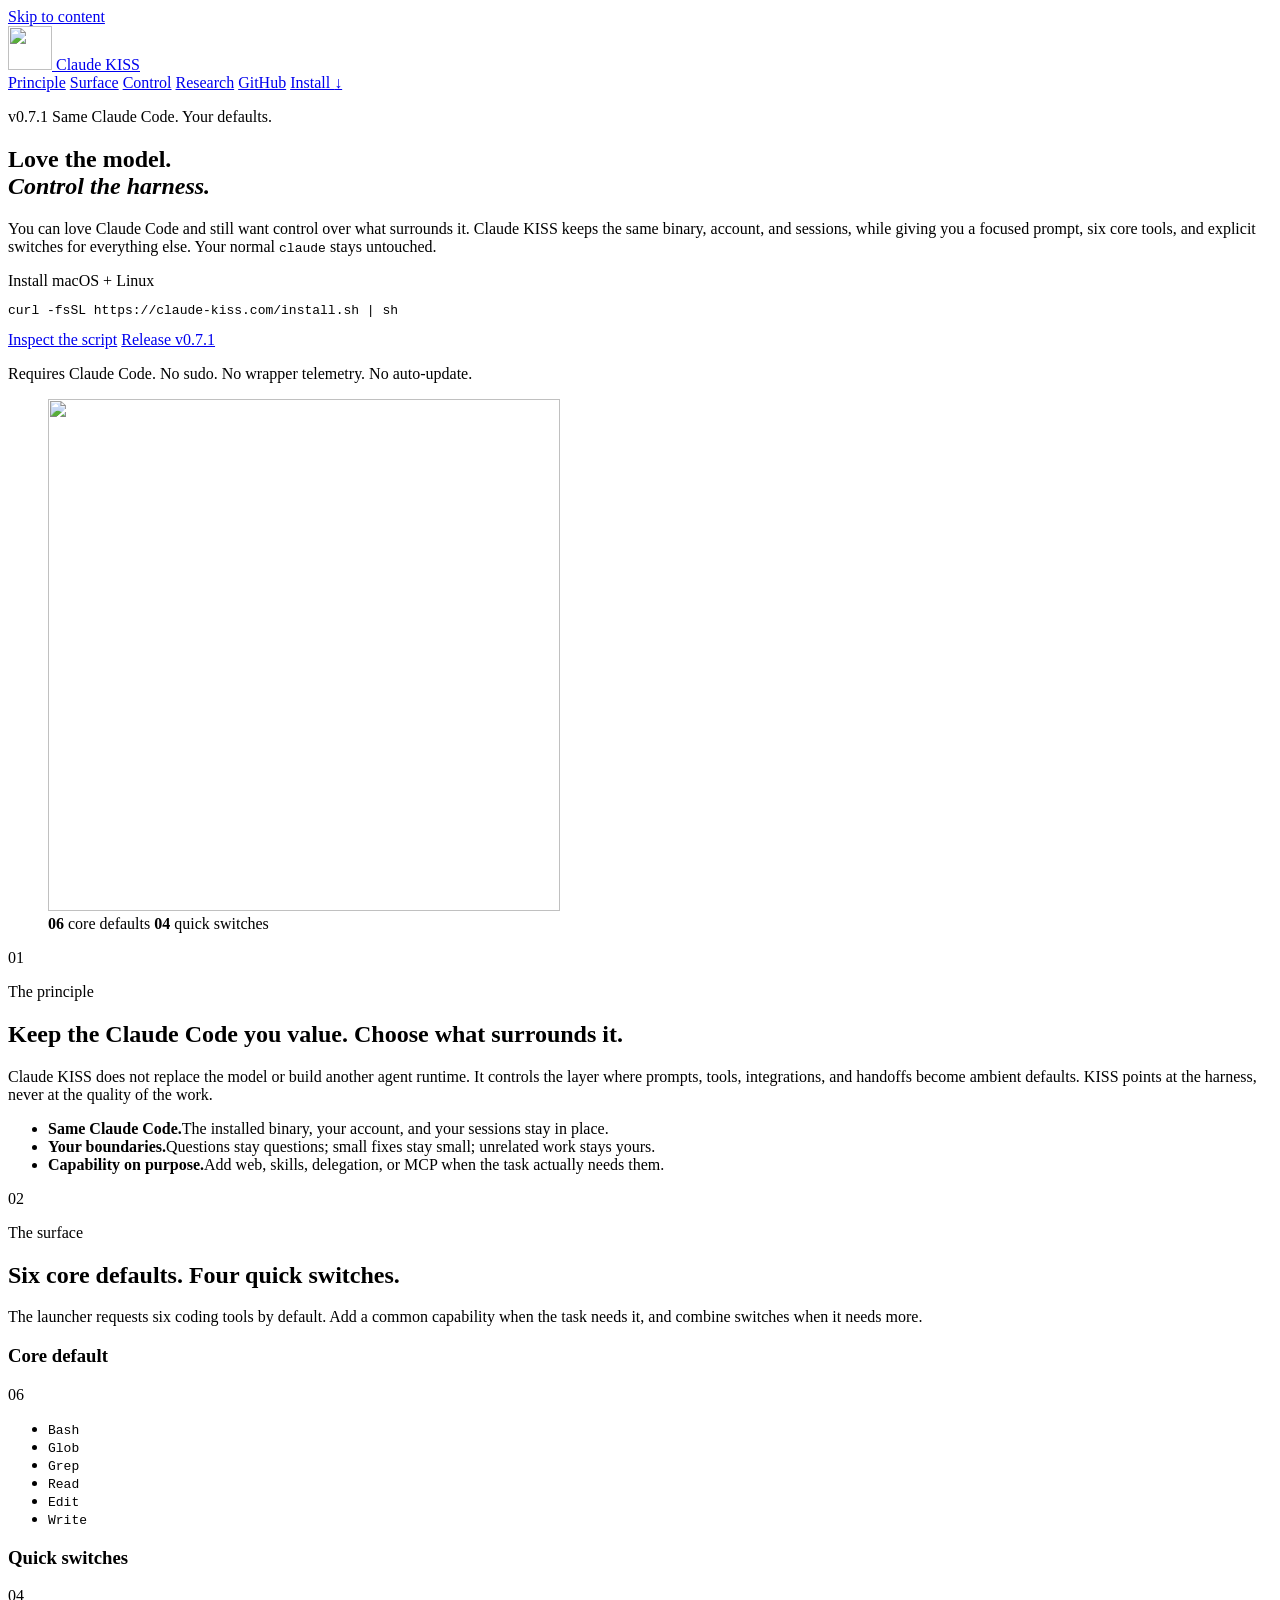
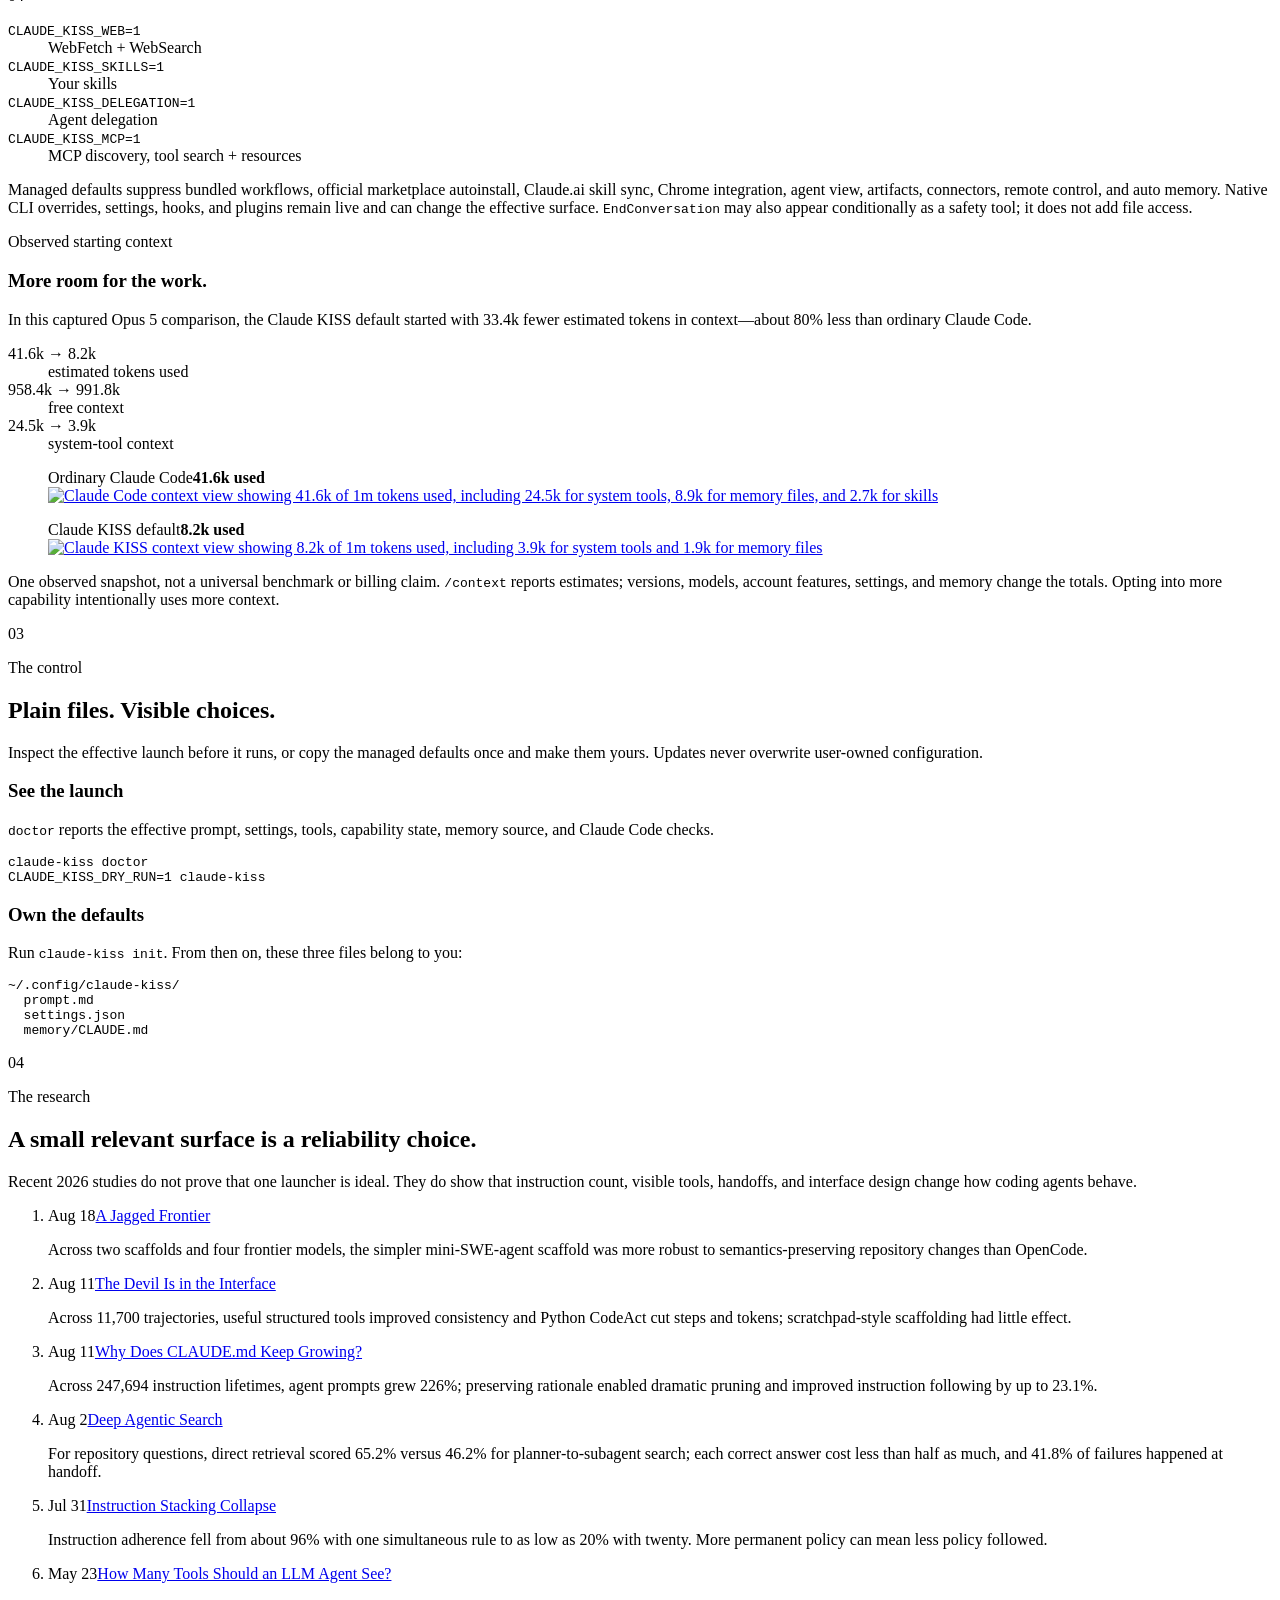
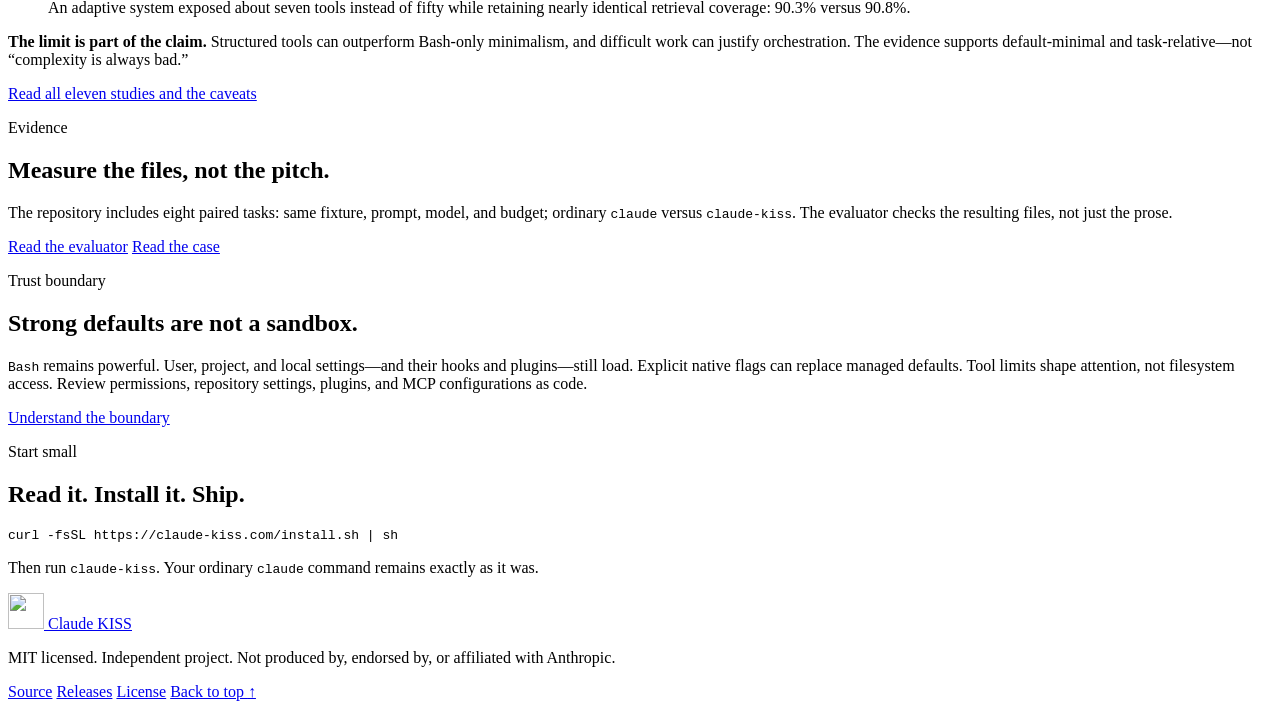
==== commit b8b7a064: "feat: show context usage comparison" ====
--- a/public/index.html
+++ b/public/index.html
@@ -9,23 +9,23 @@
   <meta name="theme-color" content="#f3f0e8" media="(prefers-color-scheme: light)">
   <meta name="theme-color" content="#11100e" media="(prefers-color-scheme: dark)">
   <link rel="canonical" href="https://claude-kiss.com/">
-  <link rel="icon" href="/favicon.svg" type="image/svg+xml">
+  <link rel="icon" href="/favicon.svg?v=2" type="image/svg+xml">
   <meta property="og:type" content="website">
   <meta property="og:locale" content="en_US">
   <meta property="og:site_name" content="Claude KISS">
   <meta property="og:title" content="Claude KISS — love the model, control the harness">
   <meta property="og:description" content="The same Claude Code, with a focused prompt, six core tools, and capability you add when the task needs it.">
   <meta property="og:url" content="https://claude-kiss.com/">
-  <meta property="og:image" content="https://claude-kiss.com/og.jpg">
+  <meta property="og:image" content="https://claude-kiss.com/og.jpg?v=2">
   <meta property="og:image:alt" content="Claude KISS. Love the model. Control the harness.">
   <meta property="og:image:width" content="1200">
   <meta property="og:image:height" content="630">
   <meta name="twitter:card" content="summary_large_image">
   <meta name="twitter:title" content="Claude KISS — love the model, control the harness">
   <meta name="twitter:description" content="The same Claude Code, with a focused prompt, six core tools, and capability you add when the task needs it.">
-  <meta name="twitter:image" content="https://claude-kiss.com/og.jpg">
+  <meta name="twitter:image" content="https://claude-kiss.com/og.jpg?v=2">
   <meta name="twitter:image:alt" content="Claude KISS. Love the model. Control the harness.">
-  <link rel="stylesheet" href="/styles.css">
+  <link rel="stylesheet" href="/styles.css?v=3">
 </head>
 <body>
   <a class="skip-link" href="#main">Skip to content</a>
@@ -33,7 +33,7 @@
 
   <header class="site-header">
     <a class="brand" href="/" aria-label="Claude KISS home">
-      <img src="/mark.svg" alt="" width="44" height="44">
+      <img src="/mark.svg?v=2" alt="" width="44" height="44">
       <span>Claude KISS</span>
     </a>
     <nav aria-label="Primary navigation">
@@ -76,7 +76,7 @@
 
       <figure class="hero-system" aria-labelledby="system-caption">
         <div class="mark-stage" aria-hidden="true">
-          <img src="/mark.svg" alt="" width="512" height="512">
+          <img src="/mark.svg?v=2" alt="" width="512" height="512">
         </div>
         <figcaption id="system-caption">
           <span><strong>06</strong> core defaults</span>
@@ -163,6 +163,55 @@
           surface. <code>EndConversation</code> may also appear conditionally as a safety tool;
           it does not add file access.
         </p>
+
+        <div class="context-proof" id="context" aria-labelledby="context-title">
+          <div class="context-proof-heading">
+            <div>
+              <p class="eyebrow">Observed starting context</p>
+              <h3 id="context-title">More room for the work.</h3>
+            </div>
+            <p>
+              In this captured Opus 5 comparison, the Claude KISS default started with
+              33.4k fewer estimated tokens in context—about 80% less than ordinary Claude Code.
+            </p>
+          </div>
+
+          <dl class="context-metrics">
+            <div>
+              <dt>41.6k → 8.2k</dt>
+              <dd>estimated tokens used</dd>
+            </div>
+            <div>
+              <dt>958.4k → 991.8k</dt>
+              <dd>free context</dd>
+            </div>
+            <div>
+              <dt>24.5k → 3.9k</dt>
+              <dd>system-tool context</dd>
+            </div>
+          </dl>
+
+          <div class="context-shots">
+            <figure>
+              <figcaption><span>Ordinary Claude Code</span><strong>41.6k used</strong></figcaption>
+              <a class="context-shot-frame" href="/context-ordinary.png" aria-label="Open the ordinary Claude Code context screenshot at full size">
+                <img src="/context-ordinary.png" width="1446" height="876" loading="lazy" decoding="async" alt="Claude Code context view showing 41.6k of 1m tokens used, including 24.5k for system tools, 8.9k for memory files, and 2.7k for skills">
+              </a>
+            </figure>
+            <figure>
+              <figcaption><span>Claude KISS default</span><strong>8.2k used</strong></figcaption>
+              <a class="context-shot-frame" href="/context-kiss.png" aria-label="Open the Claude KISS context screenshot at full size">
+                <img src="/context-kiss.png" width="1424" height="620" loading="lazy" decoding="async" alt="Claude KISS context view showing 8.2k of 1m tokens used, including 3.9k for system tools and 1.9k for memory files">
+              </a>
+            </figure>
+          </div>
+
+          <p class="context-caveat">
+            One observed snapshot, not a universal benchmark or billing claim. <code>/context</code>
+            reports estimates; versions, models, account features, settings, and memory change
+            the totals. Opting into more capability intentionally uses more context.
+          </p>
+        </div>
       </div>
     </section>
 
@@ -280,7 +329,7 @@
   <footer class="site-footer">
     <div>
       <a class="brand footer-brand" href="/" aria-label="Claude KISS home">
-        <img src="/mark.svg" alt="" width="36" height="36">
+        <img src="/mark.svg?v=2" alt="" width="36" height="36">
         <span>Claude KISS</span>
       </a>
       <p>MIT licensed. Independent project. Not produced by, endorsed by, or affiliated with Anthropic.</p>
